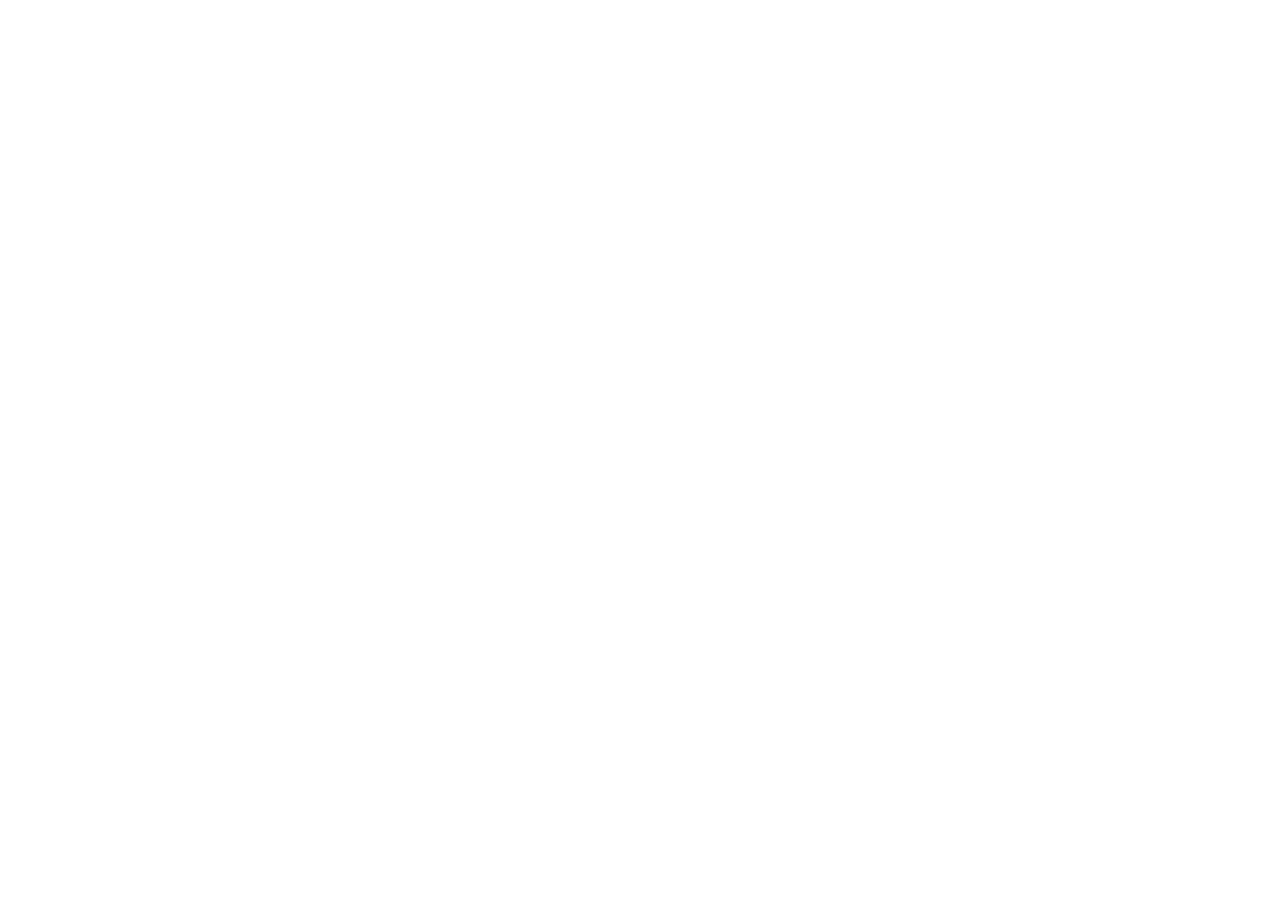
==== index.html @ 6425b6c9 "my first commit" ====
<!DOCTYPE html>
<html lang="en">
<head>
    <meta charset="UTF-8">
    <meta name="viewport" content="width=device-width, initial-scale=1.0">
    <title>Real Estate</title>
</head>
<body>
    
</body>
</html>
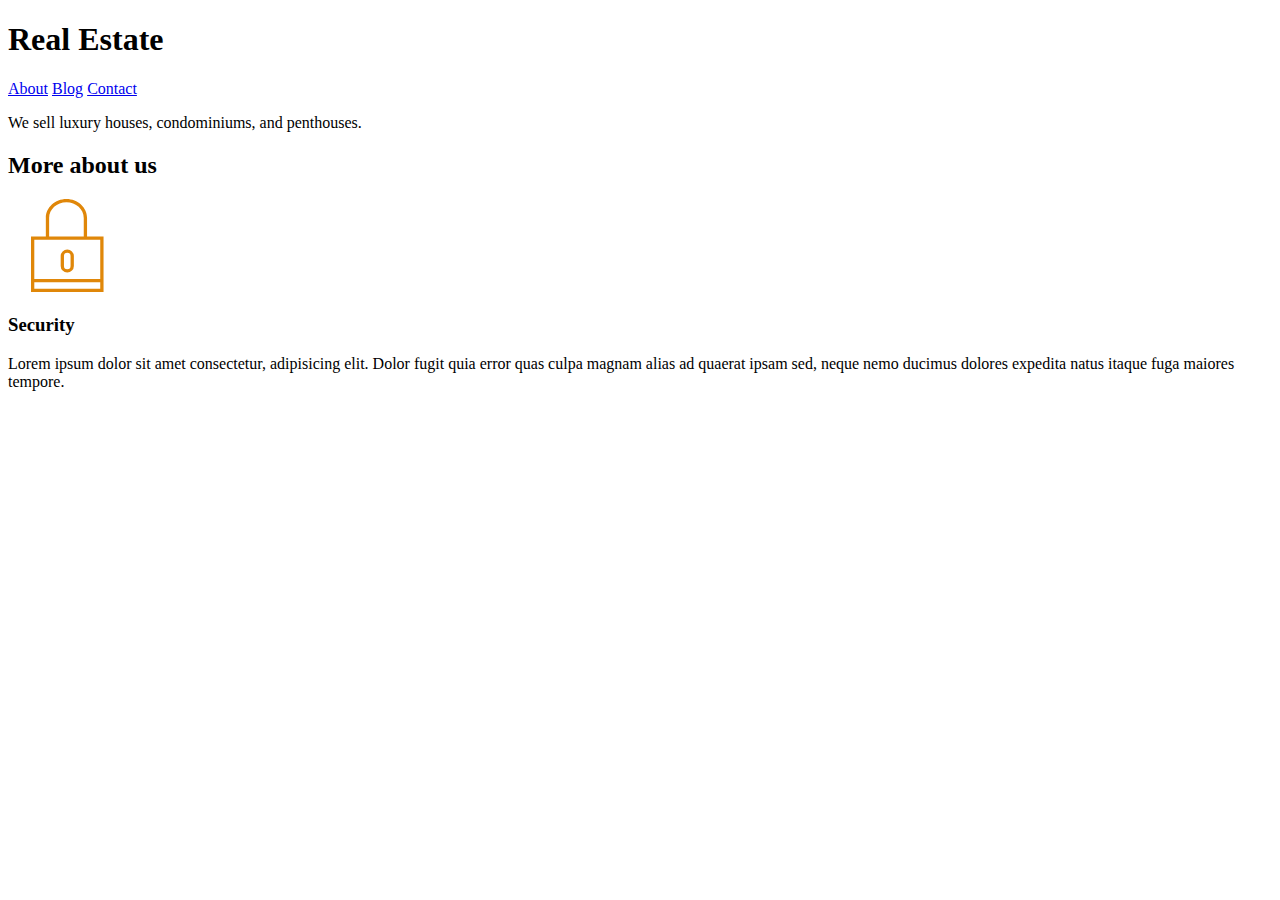
==== commit 98a69884: "index.html and creating basic css" ====
--- a/index.html
+++ b/index.html
@@ -3,9 +3,27 @@
 <head>
     <meta charset="UTF-8">
     <meta name="viewport" content="width=device-width, initial-scale=1.0">
+    <link rel="stylesheet" href="./styles/mystyles.css"> </link>
     <title>Real Estate</title>
 </head>
 <body>
-    
+    <header>
+        <h1>Real Estate</h1>
+        <nav>
+            <a href="about.html">About</a>
+            <a href="blog.html">Blog</a>
+            <a href="Contact.html">Contact</a>
+        </nav>
+        <p>We sell luxury houses, condominiums, and penthouses.
+        </p>
+    </header>
+    <main>
+        <h2>More about us</h2>
+        <div>
+            <img src="./REimg-main/icon1.svg" alt="">
+            <h3>Security</h3>
+            <p>Lorem ipsum dolor sit amet consectetur, adipisicing elit. Dolor fugit quia error quas culpa magnam alias ad quaerat ipsam sed, neque nemo ducimus dolores expedita natus itaque fuga maiores tempore.</p>
+        </div>
+    </main>
 </body>
 </html>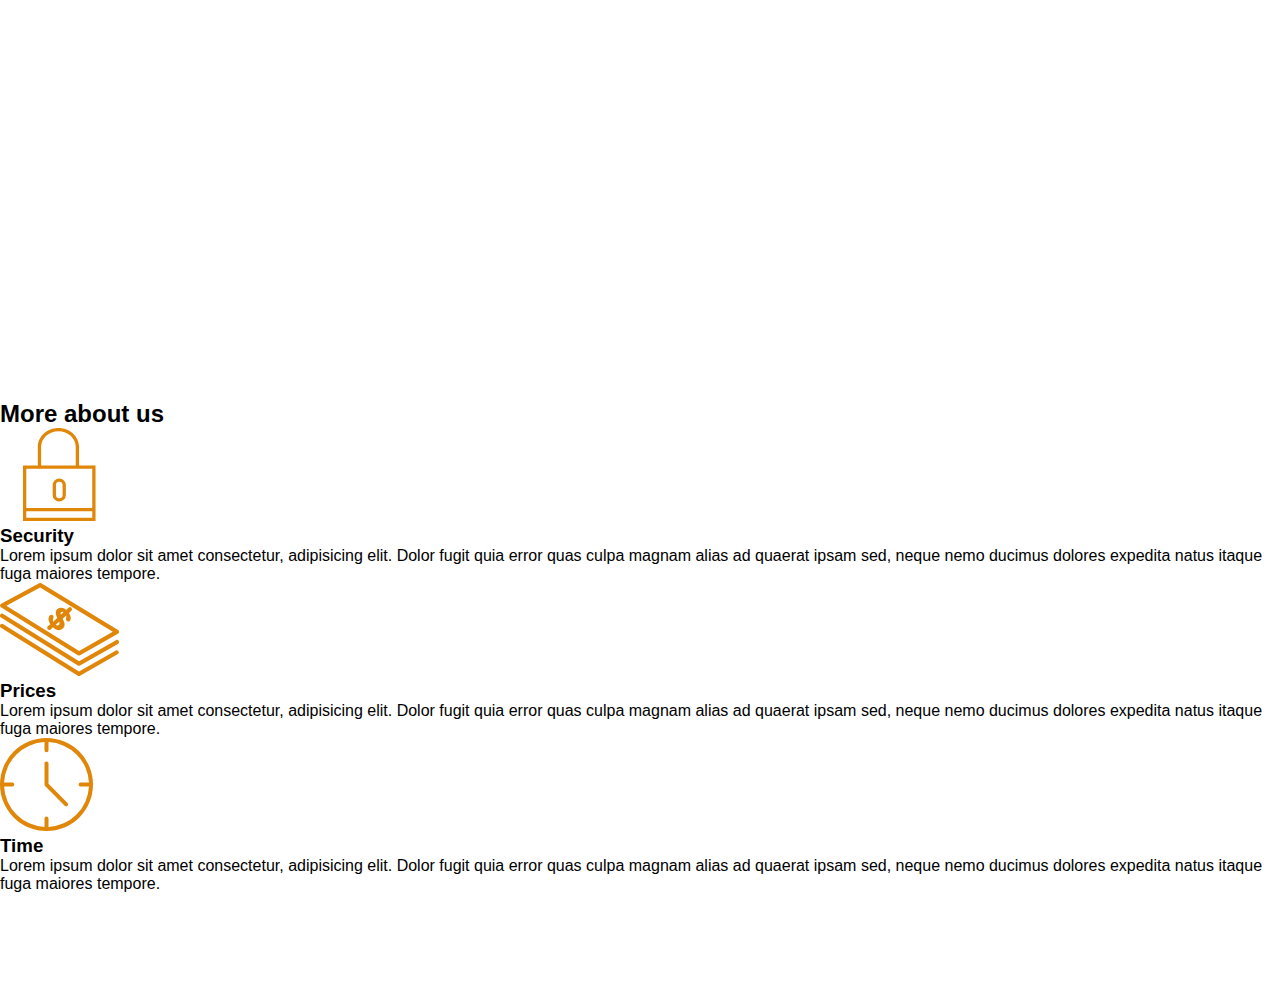
==== commit 7381536f: "assignment one" ====
--- a/index.html
+++ b/index.html
@@ -3,27 +3,57 @@
 <head>
     <meta charset="UTF-8">
     <meta name="viewport" content="width=device-width, initial-scale=1.0">
-    <link rel="stylesheet" href="./styles/mystyles.css"> </link>
+    <link rel="stylesheet" href="./STYLES/mystyles.css"> </link>
     <title>Real Estate</title>
 </head>
 <body>
-    <header>
-        <h1>Real Estate</h1>
-        <nav>
+    <div class="image" >
+
+    <header class="site-header">
+        <div class="flex-container-menu">
+        <h1 class="menu"> <a href="index.html">Real Estate</a></h1>
+        <nav class="menu">
             <a href="about.html">About</a>
             <a href="blog.html">Blog</a>
             <a href="Contact.html">Contact</a>
         </nav>
+
+    </div>
         <p>We sell luxury houses, condominiums, and penthouses.
         </p>
     </header>
+
     <main>
         <h2>More about us</h2>
         <div>
-            <img src="./REimg-main/icon1.svg" alt="">
+            <img src="./img1/icon1.svg" alt="">
             <h3>Security</h3>
             <p>Lorem ipsum dolor sit amet consectetur, adipisicing elit. Dolor fugit quia error quas culpa magnam alias ad quaerat ipsam sed, neque nemo ducimus dolores expedita natus itaque fuga maiores tempore.</p>
         </div>
+        <div>
+            <img src="./img1/icon2.svg" alt="">
+            <h3>Prices</h3>
+            <p>Lorem ipsum dolor sit amet consectetur, adipisicing elit. Dolor fugit quia error quas culpa magnam alias ad quaerat ipsam sed, neque nemo ducimus dolores expedita natus itaque fuga maiores tempore.</p>
+        </div>
+        <div>
+            <img src="./img1/icon3.svg" alt="">
+            <h3>Time</h3>
+            <p>Lorem ipsum dolor sit amet consectetur, adipisicing elit. Dolor fugit quia error quas culpa magnam alias ad quaerat ipsam sed, neque nemo ducimus dolores expedita natus itaque fuga maiores tempore.</p>
+        </div>
     </main>
+
+    <div class="course-container">
+
+    </div>
+
+    <footer class="site-footer">
+        <div class="flex-container-menu">
+            <h3 class="menu">We have the house of your dreams</a></h3>
+            <p> Lorem ipsum dolor sit amet consectetur, adipisicing elit. Nobis beatae ullam vitae laborum ratione impedit praesentium, numquam saepe doloremque minus aliquam hic! Placeat adipisci ipsam magni dolores delectus? Accusamus, enim.</p>
+            <nav class="menu">
+                <a href="contactus.html">Contact Us</a>
+
+            </nav>
+        </div>
 </body>
 </html>--- a/STYLES/mystyles.css
+++ b/STYLES/mystyles.css
@@ -0,0 +1,82 @@
+/*global*/
+*{
+    padding: 20;
+    margin: 0;
+}
+body{
+    font-family: arial;
+}
+a{
+    color:black;
+    text-decoration: none;
+}
+/*utilities*/
+.container{
+    width: 80%;
+    margin-left: auto;
+    margin-right: auto;
+}
+
+.flex-main-container{
+    display: flex;
+}
+
+.flex-container{
+    display: flex;
+    flex-direction: row;
+    justify-content: space-between;
+    align-items: center;
+    height: 400px; 
+}
+
+/*header*/
+.site-header{
+
+    background-position: center center;
+    background-size: cover;
+    height: 400px;
+    color: white;
+    text-align: center;
+}
+
+.image{
+    background-image: url(file:///Users/amberpatton007/Documents/Projects%20Cohort%2047/realEstate/img1/header.jpg);
+}
+
+.menu a{
+    color: white;
+    margin-right: 20px;
+}
+.flex-container-menu{
+    display: flex; 
+    flex-direction: row;
+    justify-content: space-around;/*horizontal*/
+    height: 100px;/*vertical*/
+}
+.header-secondary{
+    background-color: black;
+    color: white
+}
+
+.header-tertiary{
+background-position: center center;
+background-size: cover;
+height: 180px;
+color: rgb(255, 255, 255);
+text-align: center;
+}
+.header-text{
+    background-position: center; 
+    background-color:rgb(80, 33, 2);
+    width: auto;
+}
+
+/*footer*/
+.site-footer{
+    background-image: url(img1/encuentra.jpg);
+    background-position: center center;
+    background-size: cover;
+    height: 80px;
+    color: white;
+    text-align: center;
+}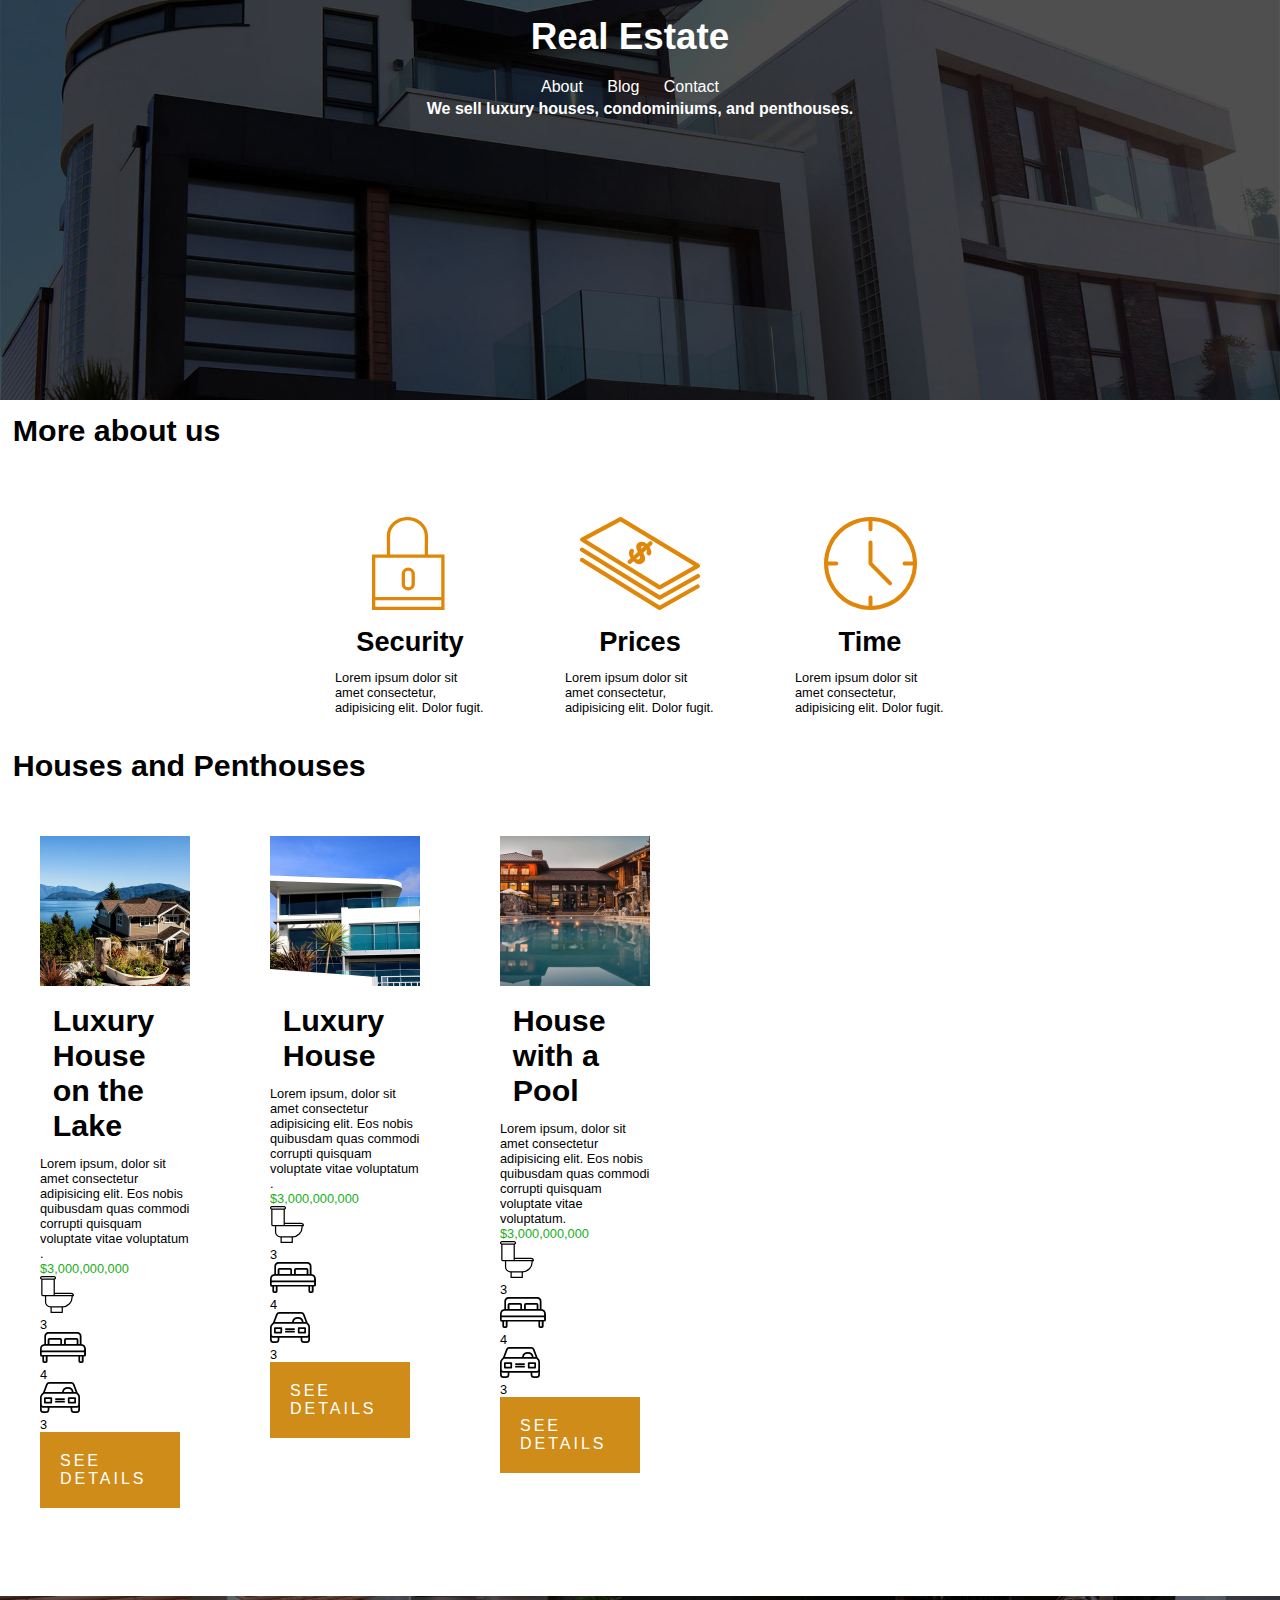
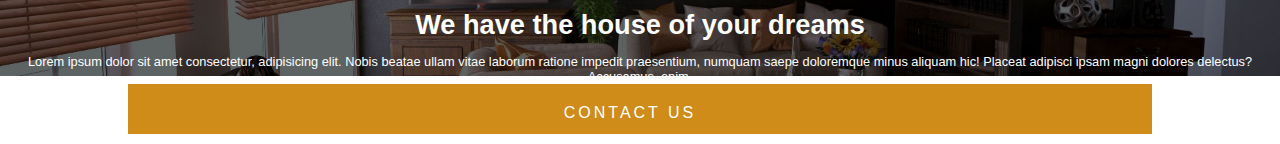
==== commit e1b4faed: "homework 1 I believe, or 2" ====
--- a/index.html
+++ b/index.html
@@ -7,53 +7,121 @@
     <title>Real Estate</title>
 </head>
 <body>
-    <div class="image" >
+    <div class="image">
 
-    <header class="site-header">
-        <div class="flex-container-menu">
-        <h1 class="menu"> <a href="index.html">Real Estate</a></h1>
-        <nav class="menu">
-            <a href="about.html">About</a>
-            <a href="blog.html">Blog</a>
-            <a href="Contact.html">Contact</a>
-        </nav>
-
-    </div>
-        <p>We sell luxury houses, condominiums, and penthouses.
-        </p>
+        <header class="site-header">
+            <div class="flex-container-menu">
+            <h1 class="menu"> <a href="index.html">Real Estate</a> </h1>
+            <nav class="menu">
+                <a href="about.html">About</a>
+                <a href="blog.html">Blog</a>
+                <a href="contactus.html">Contact</a>
+            </nav>
+            
+        </div>
+        <h4>We sell luxury houses, condominiums, and penthouses.</h4>
     </header>
-
+    
     <main>
         <h2>More about us</h2>
-        <div>
+        
+        
+        <section class= "wrapper">
+
+        
+    <div class="flex-container-table">
+        <div class="content">
             <img src="./img1/icon1.svg" alt="">
             <h3>Security</h3>
-            <p>Lorem ipsum dolor sit amet consectetur, adipisicing elit. Dolor fugit quia error quas culpa magnam alias ad quaerat ipsam sed, neque nemo ducimus dolores expedita natus itaque fuga maiores tempore.</p>
+            <p>Lorem ipsum dolor sit amet consectetur, adipisicing elit. Dolor fugit.</p>
         </div>
-        <div>
+        <div class="content">
             <img src="./img1/icon2.svg" alt="">
             <h3>Prices</h3>
-            <p>Lorem ipsum dolor sit amet consectetur, adipisicing elit. Dolor fugit quia error quas culpa magnam alias ad quaerat ipsam sed, neque nemo ducimus dolores expedita natus itaque fuga maiores tempore.</p>
+            <p>Lorem ipsum dolor sit amet consectetur, adipisicing elit. Dolor fugit.</p>
         </div>
-        <div>
+        <div class="content">
             <img src="./img1/icon3.svg" alt="">
             <h3>Time</h3>
-            <p>Lorem ipsum dolor sit amet consectetur, adipisicing elit. Dolor fugit quia error quas culpa magnam alias ad quaerat ipsam sed, neque nemo ducimus dolores expedita natus itaque fuga maiores tempore.</p>
+            <p>Lorem ipsum dolor sit amet consectetur, adipisicing elit. Dolor fugit.</p>
         </div>
-    </main>
+        
+    </div>
+    
+</section>
 
-    <div class="course-container">
 
+<h2>Houses and Penthouses</h2>
+
+<section  class="wrapper2">
+
+        
+        <div class="content">
+            
+            <img  class="img-info" src="./img1/announcement1.jpg" alt="lake house">
+            <h2>Luxury House on the Lake</h2>
+            <p>Lorem ipsum, dolor sit amet consectetur adipisicing elit. Eos nobis quibusdam quas commodi corrupti quisquam voluptate vitae voluptatum .</p>
+            <p class="price-color">$3,000,000,000</p>
+            <img src="./img1/icon_wc.svg" alt="WC">
+            <p>3</p>
+            <img src="./img1/icon_room.svg" alt="Room">
+            <p>4</p>
+            <img src="./img1/icon_parking.svg" alt="car">
+            <p>3</p>
+            
+            <a class="btn btn1" href="https://www.google.com">See Details</a>
+            
+        </div>
+        
+        <div class="content">
+            <img class="img-info" src="./img1/announcement2.jpg" alt="glass house">
+            <h2>Luxury House</h2>
+            <p>Lorem ipsum, dolor sit amet consectetur adipisicing elit. Eos nobis quibusdam quas commodi corrupti quisquam voluptate vitae voluptatum .</p>
+            <p class="price-color">$3,000,000,000</p>
+            <img src="./img1/icon_wc.svg" alt="WC">
+            <p>3</p>
+            <img src="./img1/icon_room.svg" alt="Room">
+            <p>4</p>
+            <img src="./img1/icon_parking.svg" alt="car">
+            <p>3</p>
+            
+            <a class="btn btn1" href="https://www.google.com">See Details</a>
+            
+        </div>
+        
+        <div class="content">
+            <img class="img-info" src="./img1/announcement3.jpg" alt="pool house">
+            <h2>House with a Pool</h2>
+            <p>Lorem ipsum, dolor sit amet consectetur adipisicing elit. Eos nobis quibusdam quas commodi corrupti quisquam voluptate vitae voluptatum.</p>
+            <p class="price-color">$3,000,000,000</p>
+            <img src="./img1/icon_wc.svg" alt="WC">
+            <p>3</p>
+            <img src="./img1/icon_room.svg" alt="Room">
+            <p>4</p>
+            <img src="./img1/icon_parking.svg" alt="car">
+            <p>3</p>
+            
+            <a class="btn btn1" href="https://www.google.com">See Details</a>
+        </div>
+    </section>
+        
+
+    
+</main>
+
+<div class="course-container">
+    
+</div>
+
+<footer class="site-footer">
+    <div class="flex-container-menu">
+        <h3 class="menu">We have the house of your dreams</a></h3>
+        <p> Lorem ipsum dolor sit amet consectetur, adipisicing elit. Nobis beatae ullam vitae laborum ratione impedit praesentium, numquam saepe doloremque minus aliquam hic! Placeat adipisci ipsam magni dolores delectus? Accusamus, enim.</p>
+        
+        <nav class="menu container2">
+            <a class="btn btn2" href="contactus.html">Contact Us</a>
+        </nav>
     </div>
-
-    <footer class="site-footer">
-        <div class="flex-container-menu">
-            <h3 class="menu">We have the house of your dreams</a></h3>
-            <p> Lorem ipsum dolor sit amet consectetur, adipisicing elit. Nobis beatae ullam vitae laborum ratione impedit praesentium, numquam saepe doloremque minus aliquam hic! Placeat adipisci ipsam magni dolores delectus? Accusamus, enim.</p>
-            <nav class="menu">
-                <a href="contactus.html">Contact Us</a>
-
-            </nav>
-        </div>
+    </div>
 </body>
 </html>--- a/STYLES/mystyles.css
+++ b/STYLES/mystyles.css
@@ -10,38 +10,177 @@
     color:black;
     text-decoration: none;
 }
+
+p{
+    font-size: 0.8rem;
+}
+
+h1, h2, h3{
+    margin: 0.8rem 0.8rem;
+}
+
+h1{
+    font-size: 2.3rem;
+}
+
+h2{
+    font-size: 1.9rem;
+}
+
+h3{
+    font-size: 1.7rem;
+}
+
+.flex-container-table h3{
+    text-align:center;
+}
+
+.flex-container-table img{
+    display: block;
+    margin: 1rem auto;
+}
+
+
+.a1{
+    color: white;
+    text-decoration: none;
+}
 /*utilities*/
+.content{
+    height: 150px;
+    width: 150px;
+    float: left;
+    margin: 20px;
+    padding: 20px;
+}
+
+.wrapper{
+    width: 500x;
+    height: 275px;
+}
+
+.wrapper2{
+    width: 500x;
+    height: 800px;
+}
+
+.btn{
+
+    color: white;
+    padding: 20px;
+    text-transform: uppercase;
+    letter-spacing: 3px;
+    margin-bottom: 10px;
+    margin-right: 10px;
+}
+
+.btn1{
+    display: inline-block;
+    background-color: rgb(207, 140, 25);}
+
+.btn2{
+    height: 20%;
+    display: inline-flex;
+    background-color: rgb(207, 140, 25);
+
+}
+
+.btn3{
+    background-color: rgb(142, 96, 4);
+}
+
+.menu a{
+    justify-content: center;
+
+}
+
+.btn4{
+    justify-content:space-around;
+}
 .container{
     width: 80%;
     margin-left: auto;
     margin-right: auto;
-}
-
+    background-color: lightgray;
+    border: solid black;
+}
+
+.container2{
+    width: 80%;
+    height: 50%;
+    margin-left: auto;
+    margin-right: auto;
+    background-color: rgb(207, 140, 25);
+
+
+}
 .flex-main-container{
     display: flex;
 }
 
+
+.style-1{
+    font-size: xx-large;
+}
+
+.flex-container-table{
+    display:flex;
+    flex-direction: row;
+    align-items:center;
+    justify-content: center;
+}
+
 .flex-container{
     display: flex;
-    flex-direction: row;
+    flex-direction: column;
     justify-content: space-between;
     align-items: center;
     height: 400px; 
 }
 
+.price-color{
+    color: rgb(25, 174, 25);
+    text-decoration: none;
+}
+
 /*header*/
 .site-header{
-
+    display: flex;
+    background-image: url(../img1/header.jpg);
+    background-repeat: no-repeat;
     background-position: center center;
+    flex-direction: column;
+    justify-content: top;
     background-size: cover;
     height: 400px;
     color: white;
     text-align: center;
 }
 
-.image{
-    background-image: url(file:///Users/amberpatton007/Documents/Projects%20Cohort%2047/realEstate/img1/header.jpg);
-}
+.header-secondary{
+    background-color: rgb(207, 140, 25);
+    background-position: center center;
+    flex-direction: column;
+    justify-content: top;
+    background-size: cover;
+    height: 400px;
+    color: white;
+    text-align: center;
+}
+
+.img-info{
+    width: 100%;
+    height: 100%;
+    object-fit: cover;
+    object-position: center 20%;
+}
+
+.column {
+    text-align:center;
+    width: center;
+    float: column;
+}
+
 
 .menu a{
     color: white;
@@ -49,14 +188,11 @@
 }
 .flex-container-menu{
     display: flex; 
-    flex-direction: row;
+    flex-direction: column;
     justify-content: space-around;/*horizontal*/
     height: 100px;/*vertical*/
 }
-.header-secondary{
-    background-color: black;
-    color: white
-}
+
 
 .header-tertiary{
 background-position: center center;
@@ -73,7 +209,7 @@
 
 /*footer*/
 .site-footer{
-    background-image: url(img1/encuentra.jpg);
+    background-image: url(../img1/encuentra.jpg);
     background-position: center center;
     background-size: cover;
     height: 80px;
